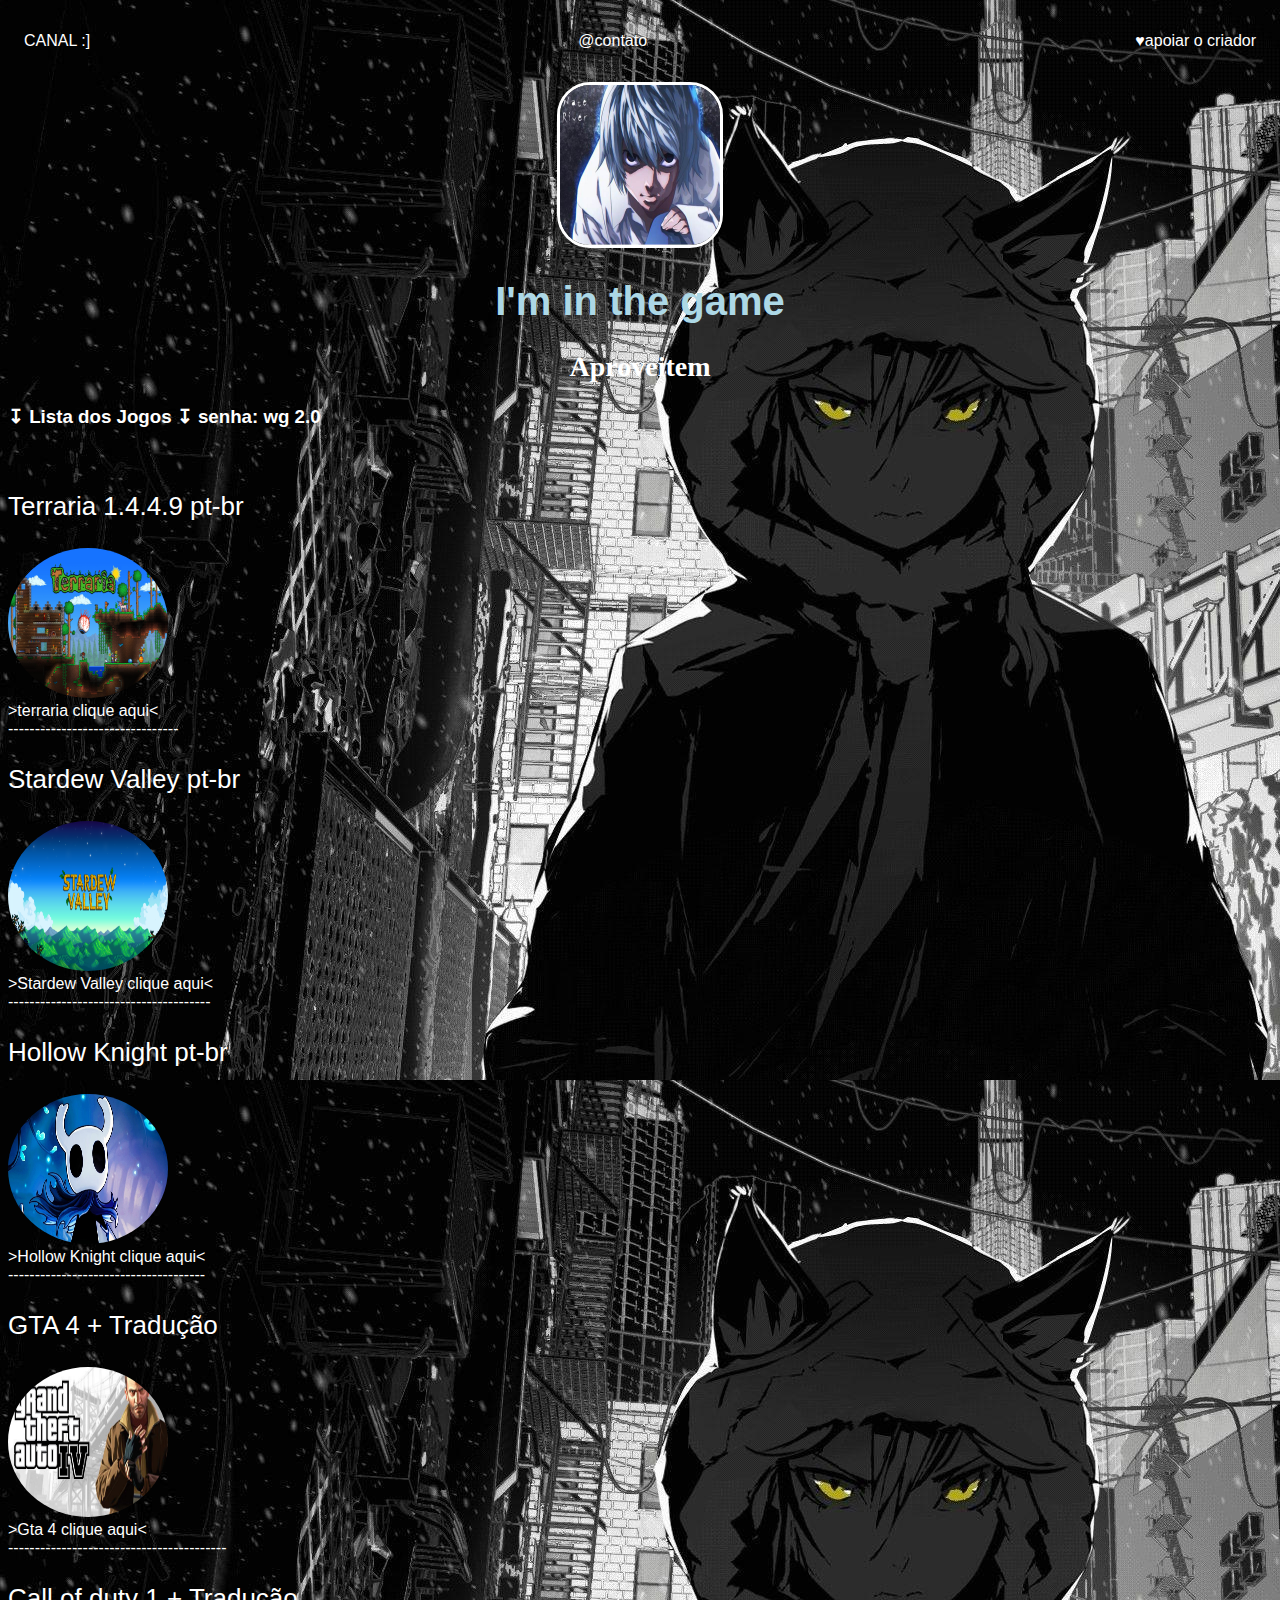
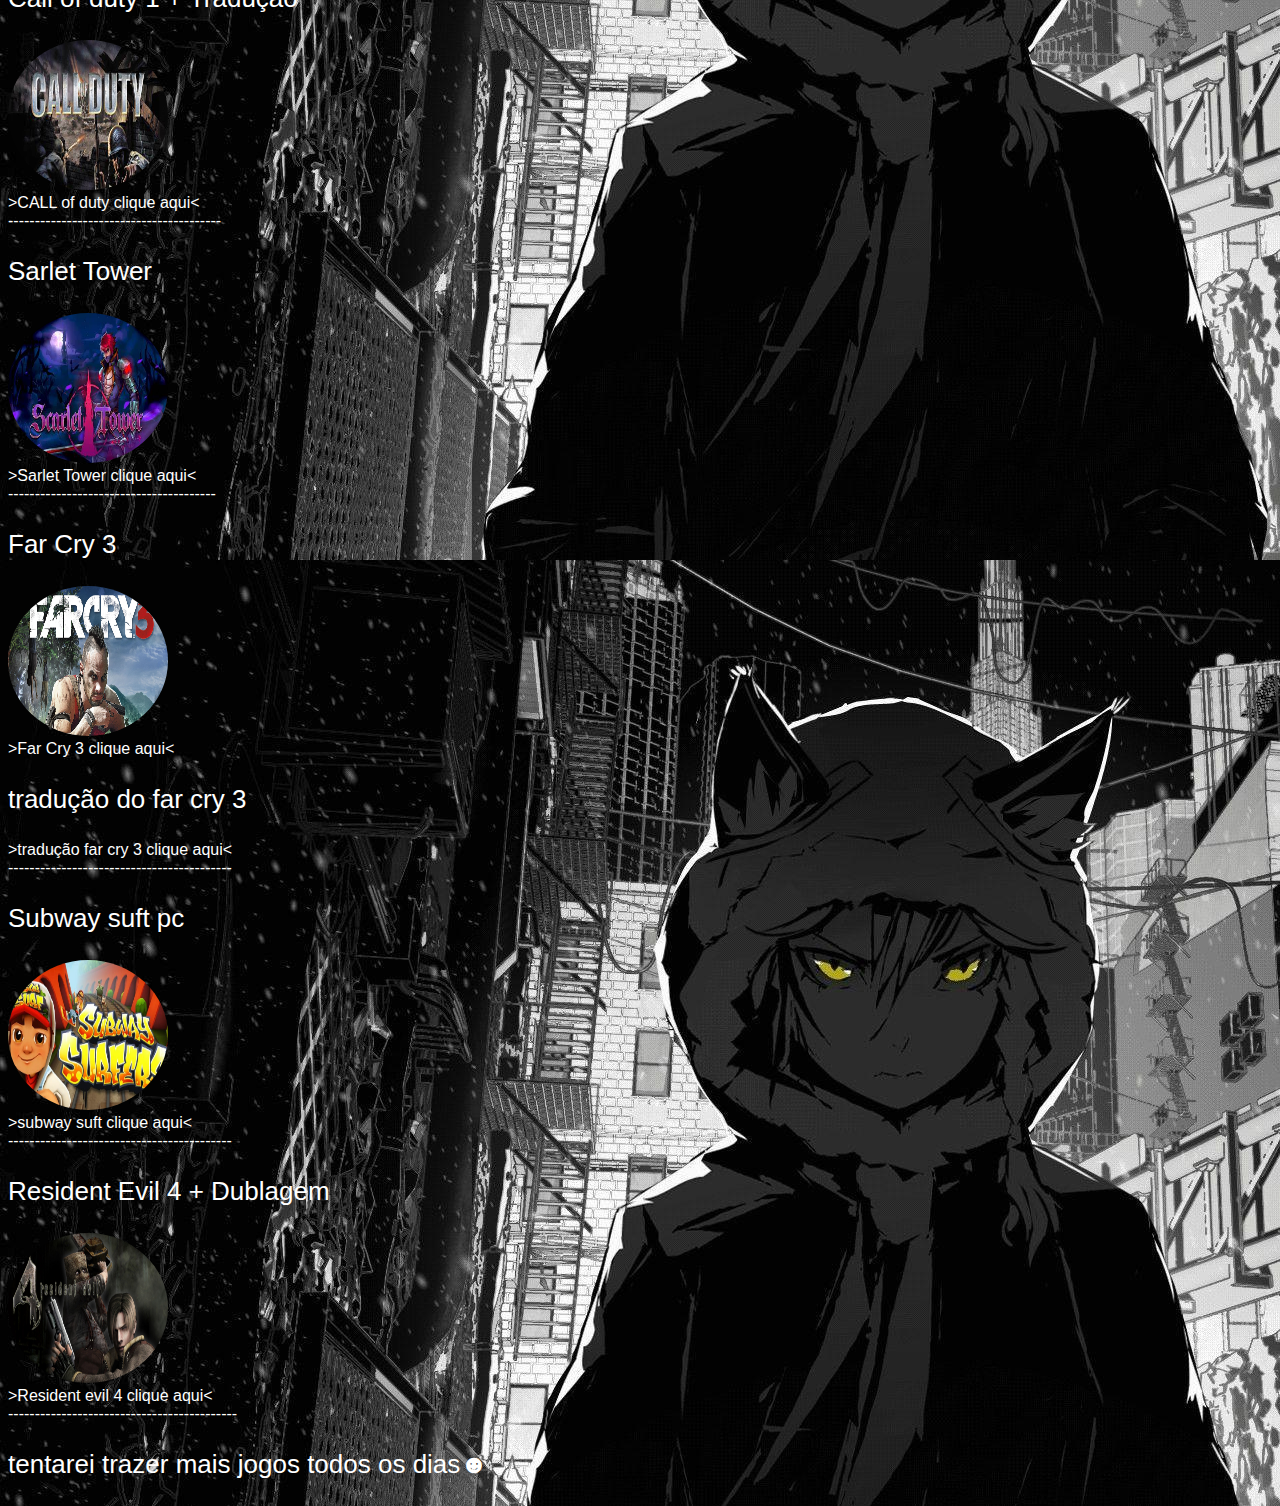
==== index.html @ 6bbb34c6 "feat: created home page" ====
<!DOCTYPE html>
<html lang="en">
<head>
	<meta charset="UTF-8">
	<meta name="viewport" content="width=device-width, initial-scale=1.0">
	<title>Phz.exe gamer's</title>
	<link rel="stylesheet" href="index.css">
</head>
<body background="./jogos.png/fundo3.png">
	<nav>
		<ul>
			<li>
				<a href="https://www.youtube.com/channel/UCtEBgU1k81EeoaAVwB1LiLw">CANAL :]</a>

			</li>
			<li>
				<a href="https://www.instagram.com/phzzz_exe/">@contato</a>
				</li>
			<li>
				<a href="AJUDA.html">♥apoiar o criador</a>
			</li>
			</ul>
		</nav>
		<header>
			<div class="center">
<div class="nfoto">
		 <img src ="./near.png.png" alt="foto de perfil">
			
			</div>

				<h1>I'm in the game</h1>
			<h2>Aproveitem <BR>
				
</div>
				
			</h2>
			<h3>↧ Lista dos Jogos ↧ senha: wg 2.0</h3><br>

<div class="ijogo">
			<p>Terraria 1.4.4.9 pt-br</p>
			<img src="./jogos.png/Terraria-Logo.png"><br>
			<a href="https://fir3.net/Terrariadownloapc">>terraria clique aqui<</a><br>
			--------------------------------
            <p>Stardew Valley pt-br</p>
            <img src="./jogos.png/stardew.png.png"><br>
            <a href="https://fir3.net/Stardewvalleyptbr">>Stardew Valley clique aqui<</a><br>
            --------------------------------------
            <p>Hollow Knight pt-br</p>
            <img src="./jogos.png/hollow.png">
            <a href="https://fir3.net/HollowKnightpc"><br>>Hollow Knight clique aqui<</a><br>
            -------------------------------------
            <p>GTA 4 + Tradução</p>
            <img src="./jogos.png/gta4.png"><br>
            <a href="https://fir3.net/GtaIVptbr">>Gta 4 clique aqui<</a><br>
            -----------------------------------------
            <p>Call of duty 1 + Tradução</p>
            <img src="./jogos.png/call1.png"><br>
            <a href="https://fir3.net/Callofdutty1">>CALL of duty clique aqui<</a><br>
            ----------------------------------------
            <p>Sarlet Tower</p>
            <img src="./jogos.png/scarlet.png"><br>
            <a href="https://fir3.net/Scarlettower">>Sarlet Tower clique aqui<</a><br>
            ---------------------------------------
            <p>Far Cry 3</p>
            <img src="./jogos.png/far3.png"><br>
            <a href="https://fir3.net/FArcrY3">
            	>Far Cry 3 clique aqui<</a><br>
            <p>tradução do far cry 3</p>
            <a href="https://fir3.net/FArcrY3traducao">>tradução far cry 3 clique aqui<</a><br>
            ------------------------------------------
            <p>Subway suft pc</p>
            <img src="./jogos.png/subway.png"><br>
            <a href=" https://fir3.net/Subwaysuftpc">>subway suft clique aqui<</a><br>
            ------------------------------------------
            <p>Resident Evil 4 + Dublagem</p>
            <img src="./jogos.png/evil.png"><br>
            <a href="https://fir3.net/ResidentevilIV">>Resident evil 4 clique aqui<</a><br>
            -------------------------------------------
            <p> tentarei trazer mais jogos todos os dias☻</p>
</div>

</header>


</body>
</html>
---- index.css ----
body{
	background-color:black;
	color:white;
	font-family: Arial, helvetica, sans-serif;
}

nav{
	color:;
}

ul{
	display:flex;
	justify-content: space-between;
	list-style-type: none;
	align-items: center;
	padding: 16px;
}

a{
	color: white;
	text-decoration: none;

}

mg{
	width: 	160px;
	height: 160px;
	border-radius: 20%;
	border: 5px solid lightblue;
	
}
.center{
	text-align: center;
	}

h1 {
	color: lightblue;
	font-size: 40px;
}

h2 {
	font-size: 28px;
	font-family: initial;
}

P{
	font-size: 26px;
}


.ijogo> img{
	width: 	160px;
	height: 150px;
	border-radius: 50%;
	border: 5px blue;
}

.nfoto>img{
	width: 	160px;
	height: 160px;
	border-radius: 20%;
	border: 3px solid white;
}

.pix>img{
	width: 	160px;
	height: 160px;
	border-radius: 10%;
	border: 3px solid white;
}
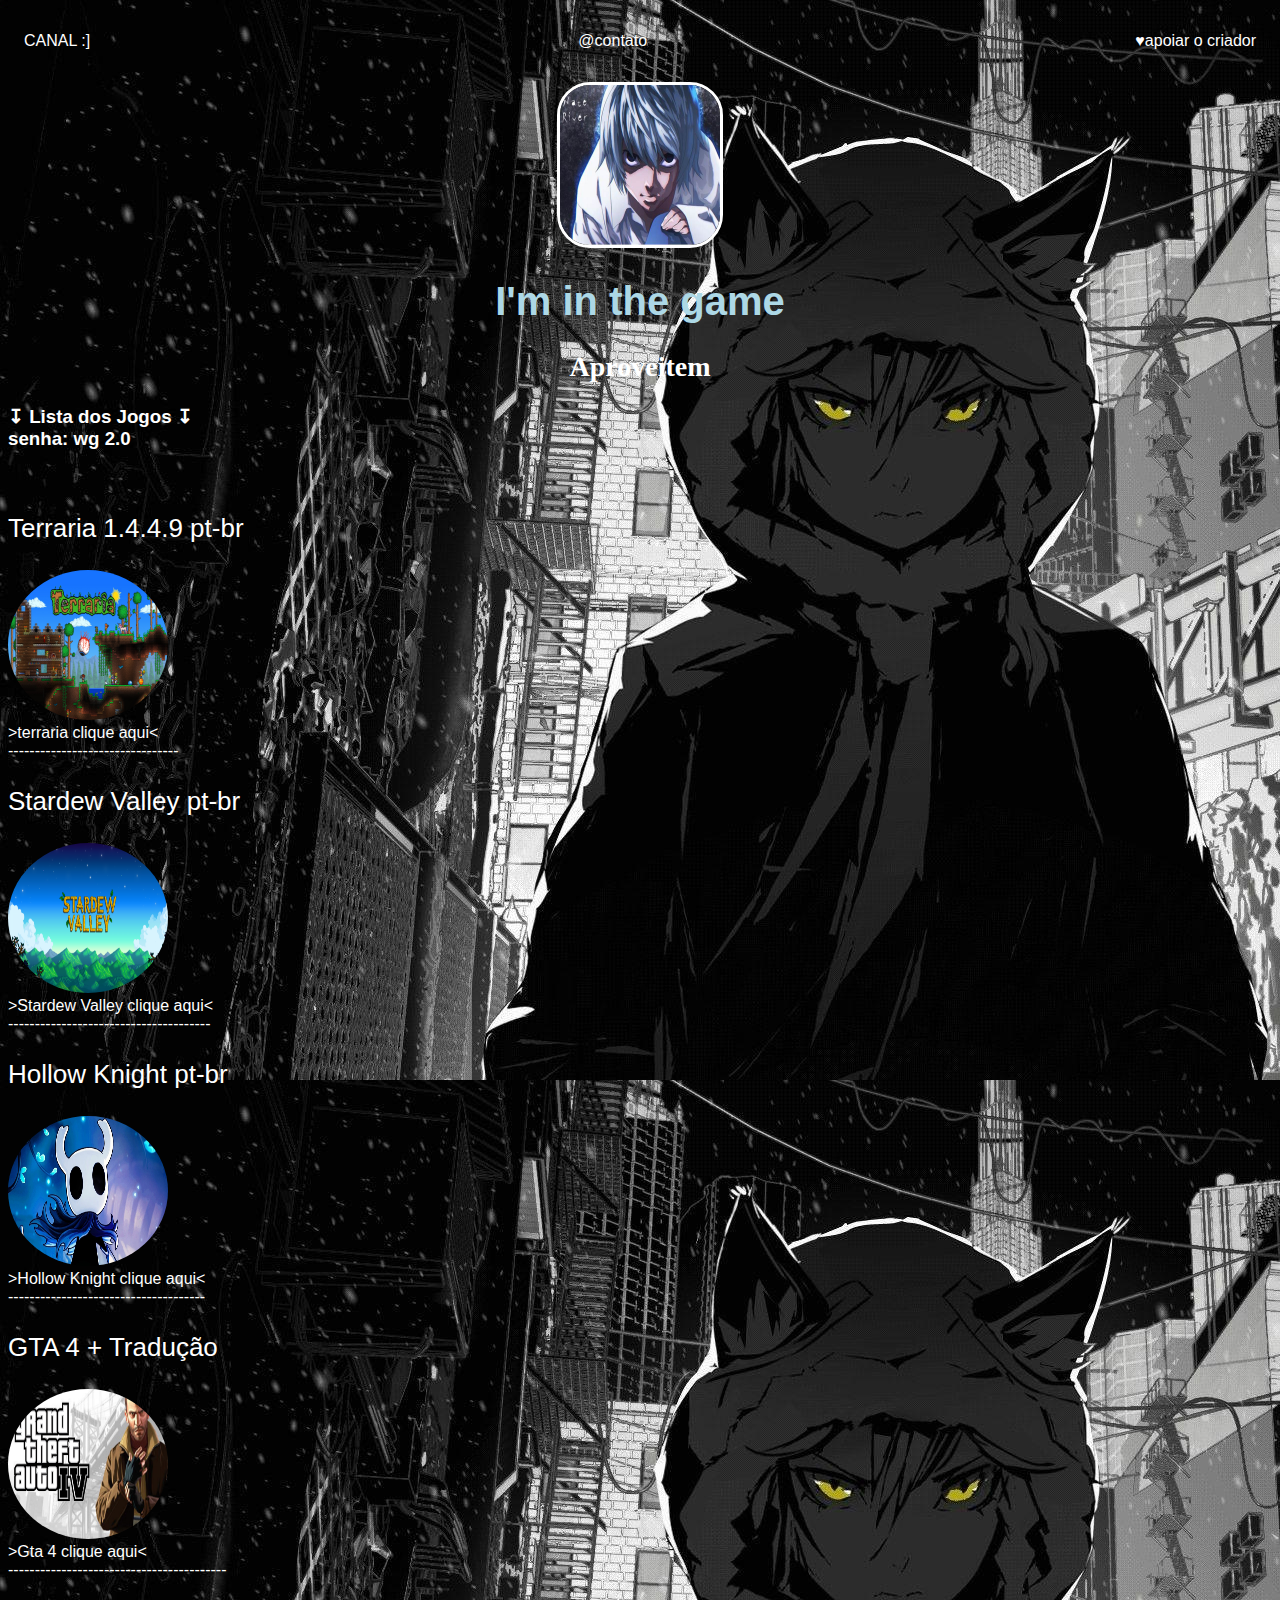
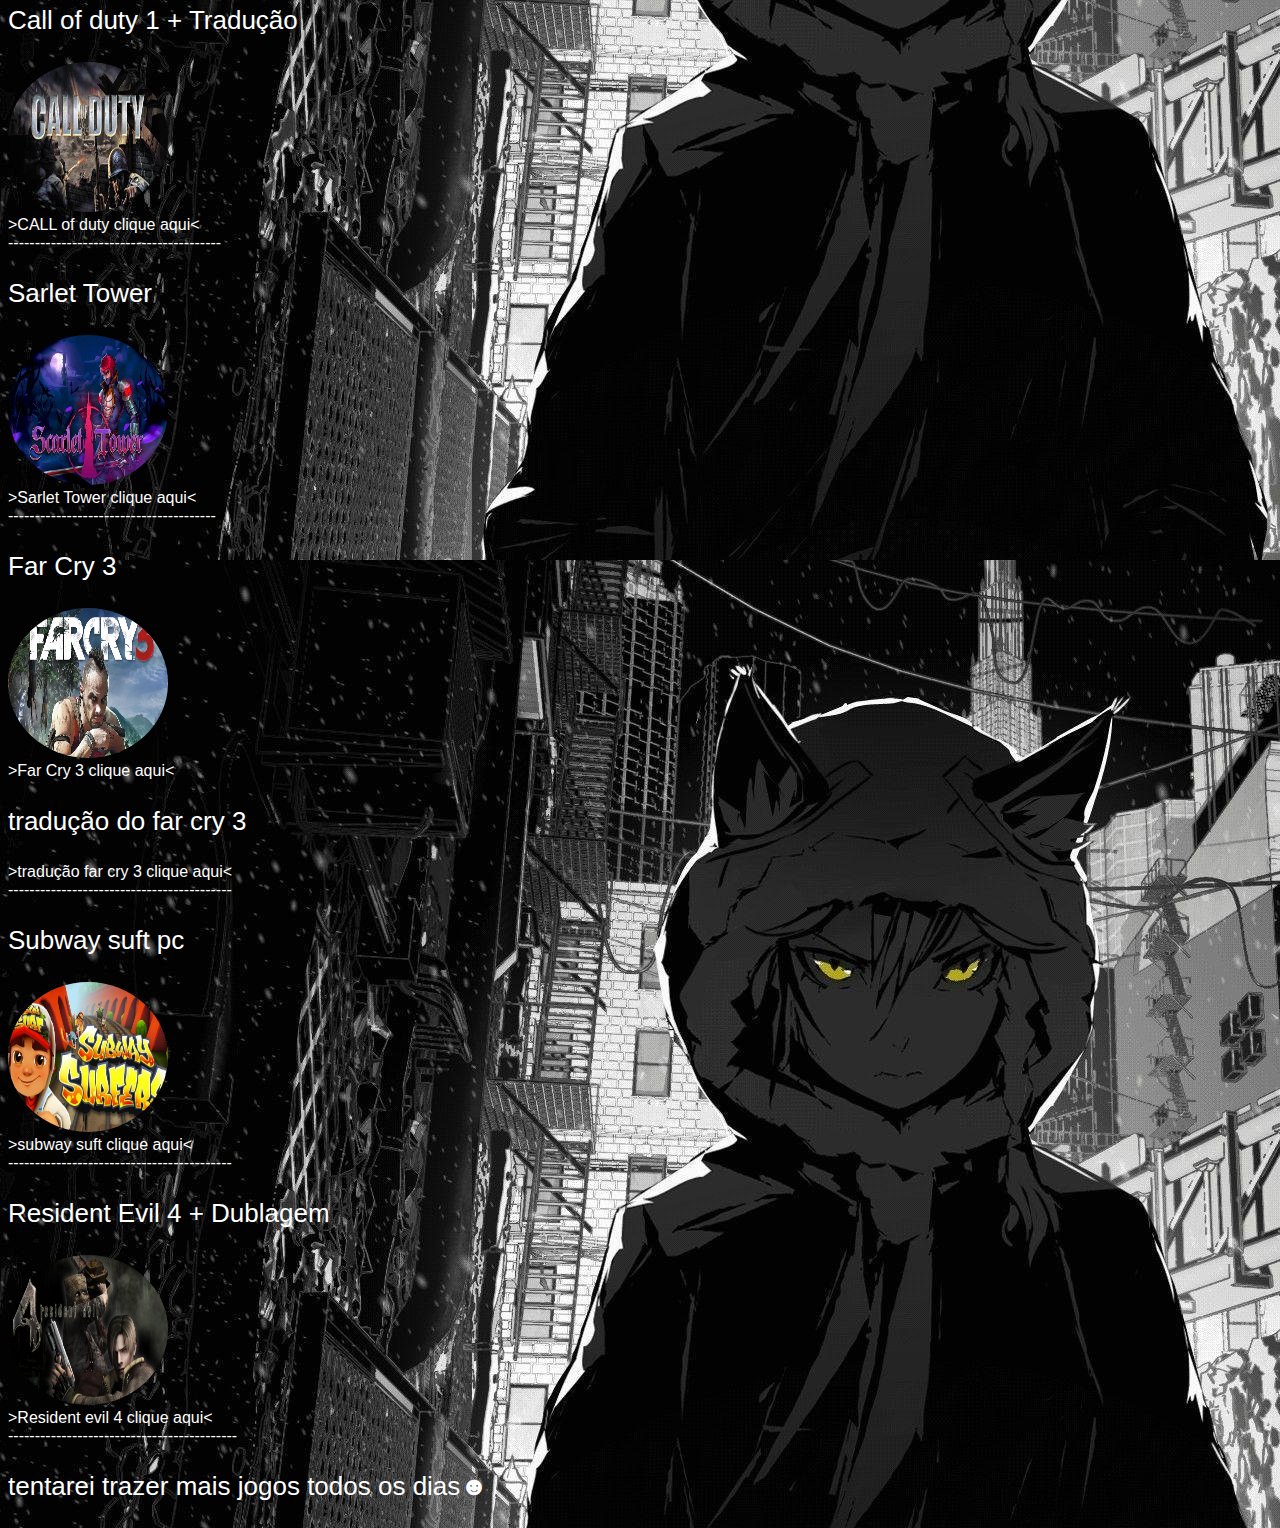
==== commit eb1d728e: "Update index.html" ====
--- a/index.html
+++ b/index.html
@@ -34,7 +34,7 @@
 </div>
 				
 			</h2>
-			<h3>↧ Lista dos Jogos ↧ senha: wg 2.0</h3><br>
+			<h3>↧ Lista dos Jogos ↧<div class="senha"> senha: wg 2.0</div></h3><br>
 
 <div class="ijogo">
 			<p>Terraria 1.4.4.9 pt-br</p>
@@ -83,4 +83,4 @@
 
 
 </body>
-</html>+</html>
